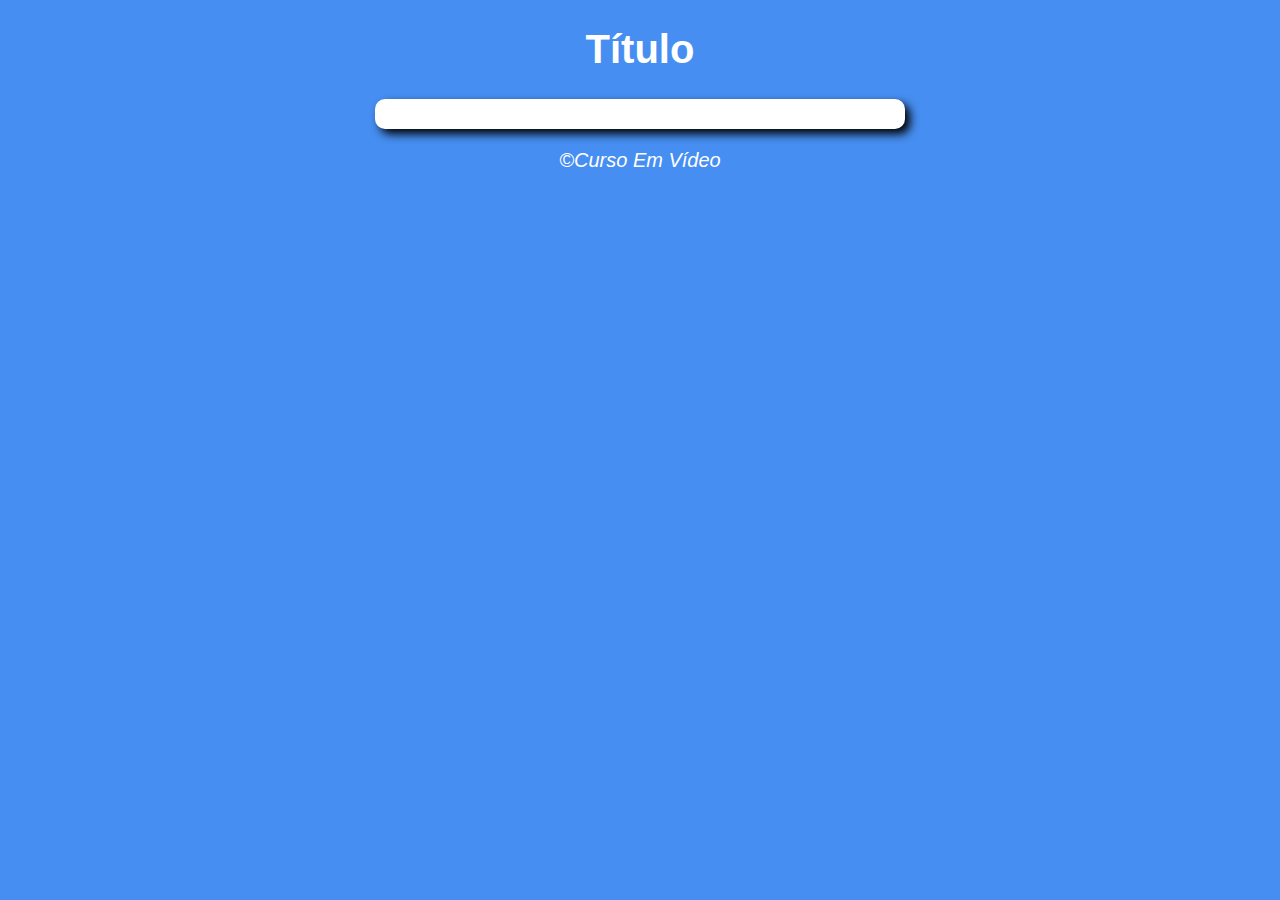
==== exercicio-1/index.html @ 6127480c "começo do exercicio de java script" ====
<!DOCTYPE html>
<html lang="pt-br">
<head>
    <meta charset="UTF-8">
    <meta name="viewport" content="width=device-width, initial-scale=1.0">
    <title>Testes de javascript</title>
    <link rel="stylesheet" href="style.css">
</head>
<body>
    <header>
        <h1>Título</h1>
    </header>
    <section>
        <div>

        </div>
        <div>

        </div>
    </section>
    <footer>
        <p> &copy;Curso Em Vídeo</p>
    </footer>
    <script src="script.js"></script>
</body>
</html>
---- exercicio-1/style.css ----
header{
    color: white;
    text-align: center;
}

body {
    background: rgb(70, 142, 241);
    font: normal 15pt Arial;
}

section{
    background: white;
    border-radius: 10px;
    padding: 15px;
    width: 500px;
    margin: auto;
    box-shadow: 5px 5px 10px black;
}

footer{
    color: white;
    text-align: center;
    font-style: italic;
}
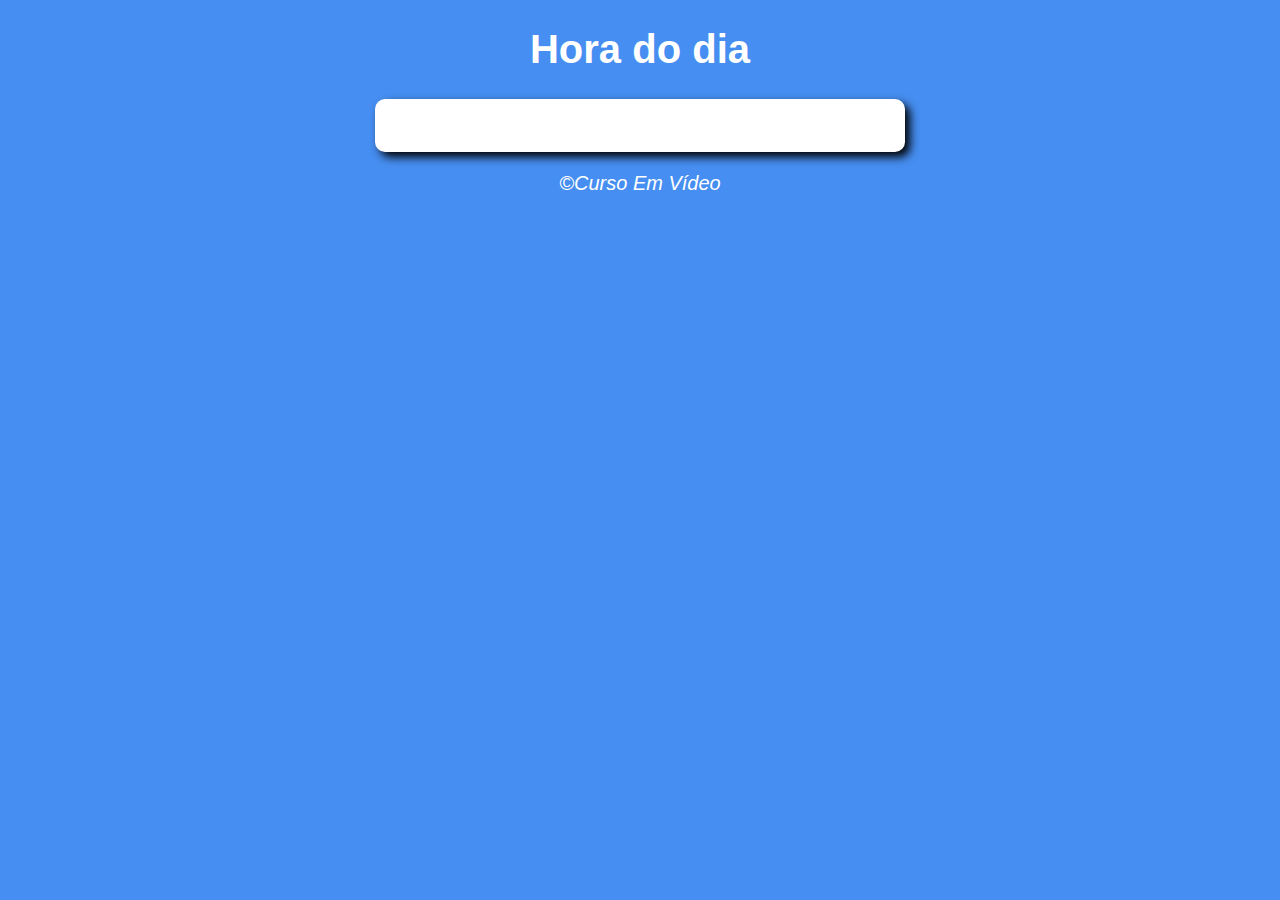
==== commit ad057a1d: "teste" ====
--- a/exercicio-1/index.html
+++ b/exercicio-1/index.html
@@ -3,18 +3,19 @@
 <head>
     <meta charset="UTF-8">
     <meta name="viewport" content="width=device-width, initial-scale=1.0">
-    <title>Testes de javascript</title>
+    <title>Hora do dia</title>
     <link rel="stylesheet" href="style.css">
 </head>
 <body>
     <header>
-        <h1>Título</h1>
+        <h1>Hora do dia</h1>
     </header>
     <section>
-        <div>
+        <div id="msg">
 
         </div>
-        <div>
+        <div id="foto">
+            <img src="" alt="">
 
         </div>
     </section>
--- a/exercicio-1/style.css
+++ b/exercicio-1/style.css
@@ -21,4 +21,4 @@
     color: white;
     text-align: center;
     font-style: italic;
-}+}
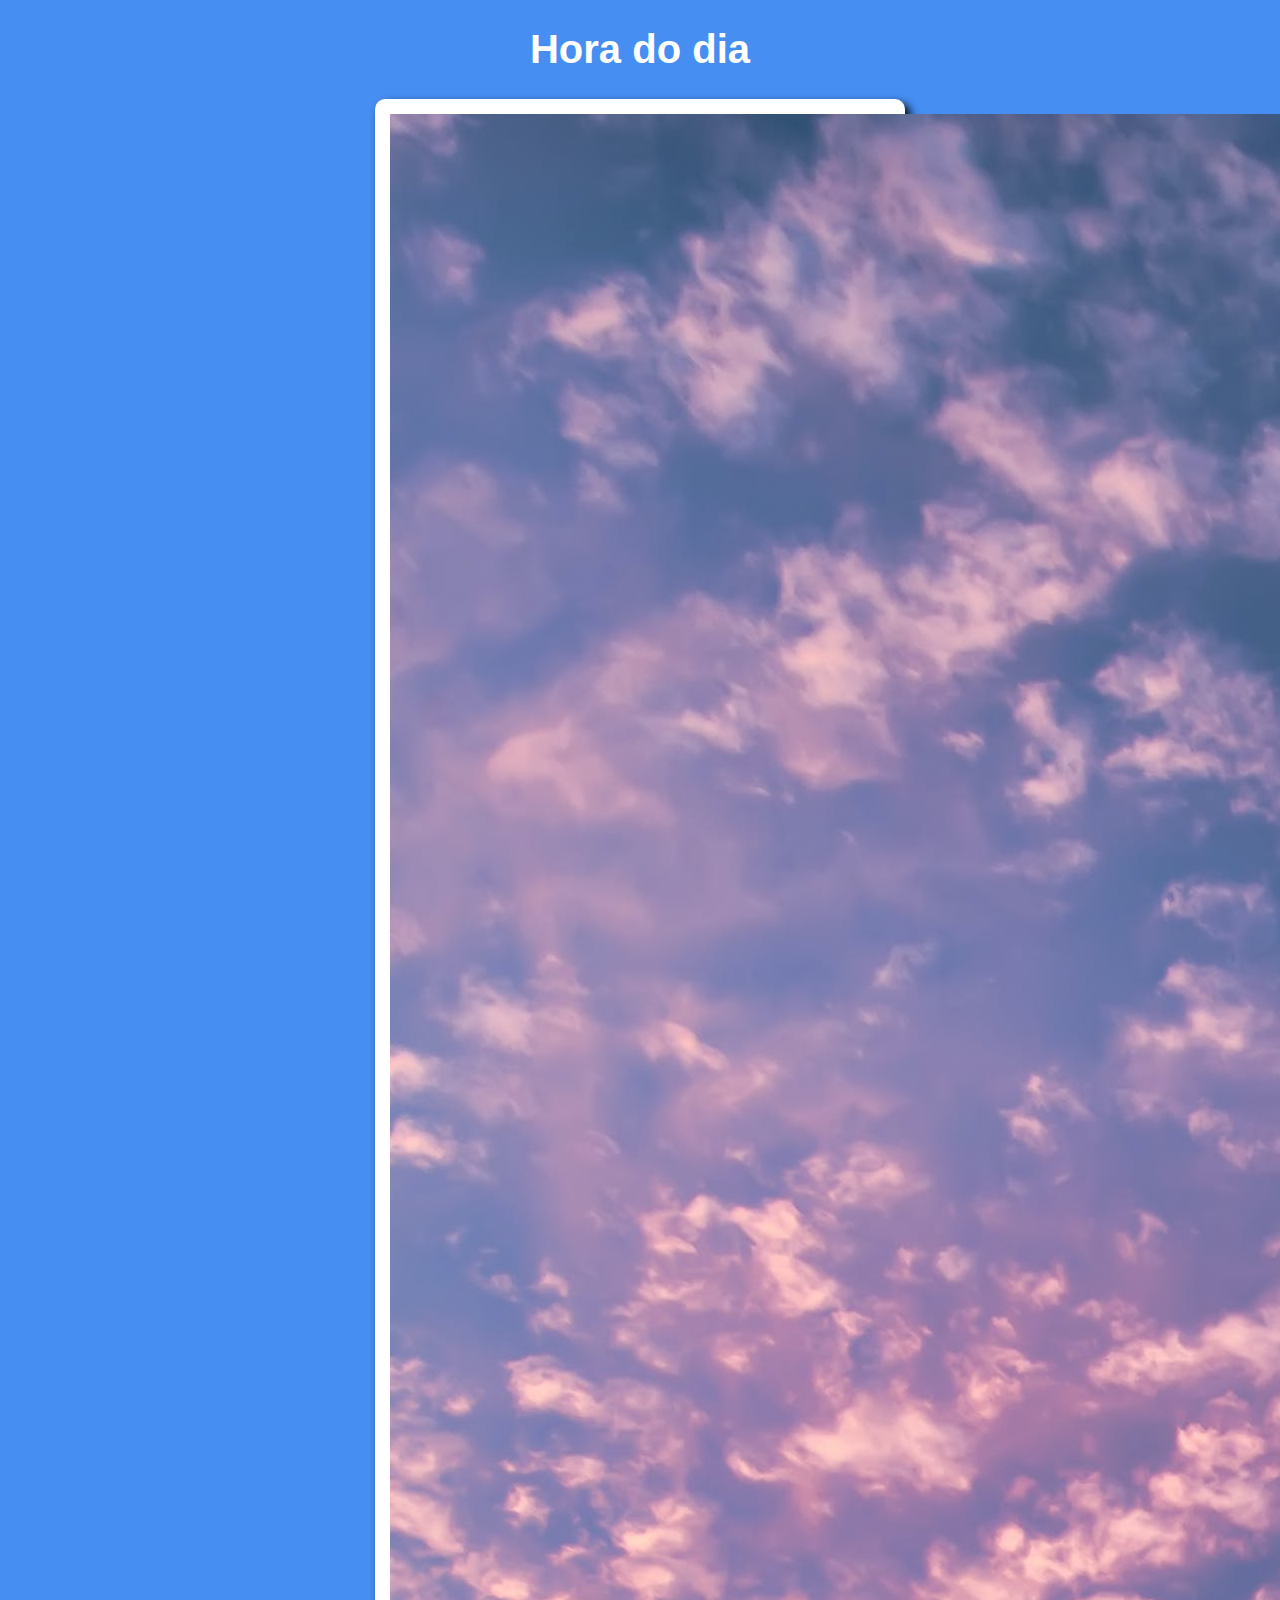
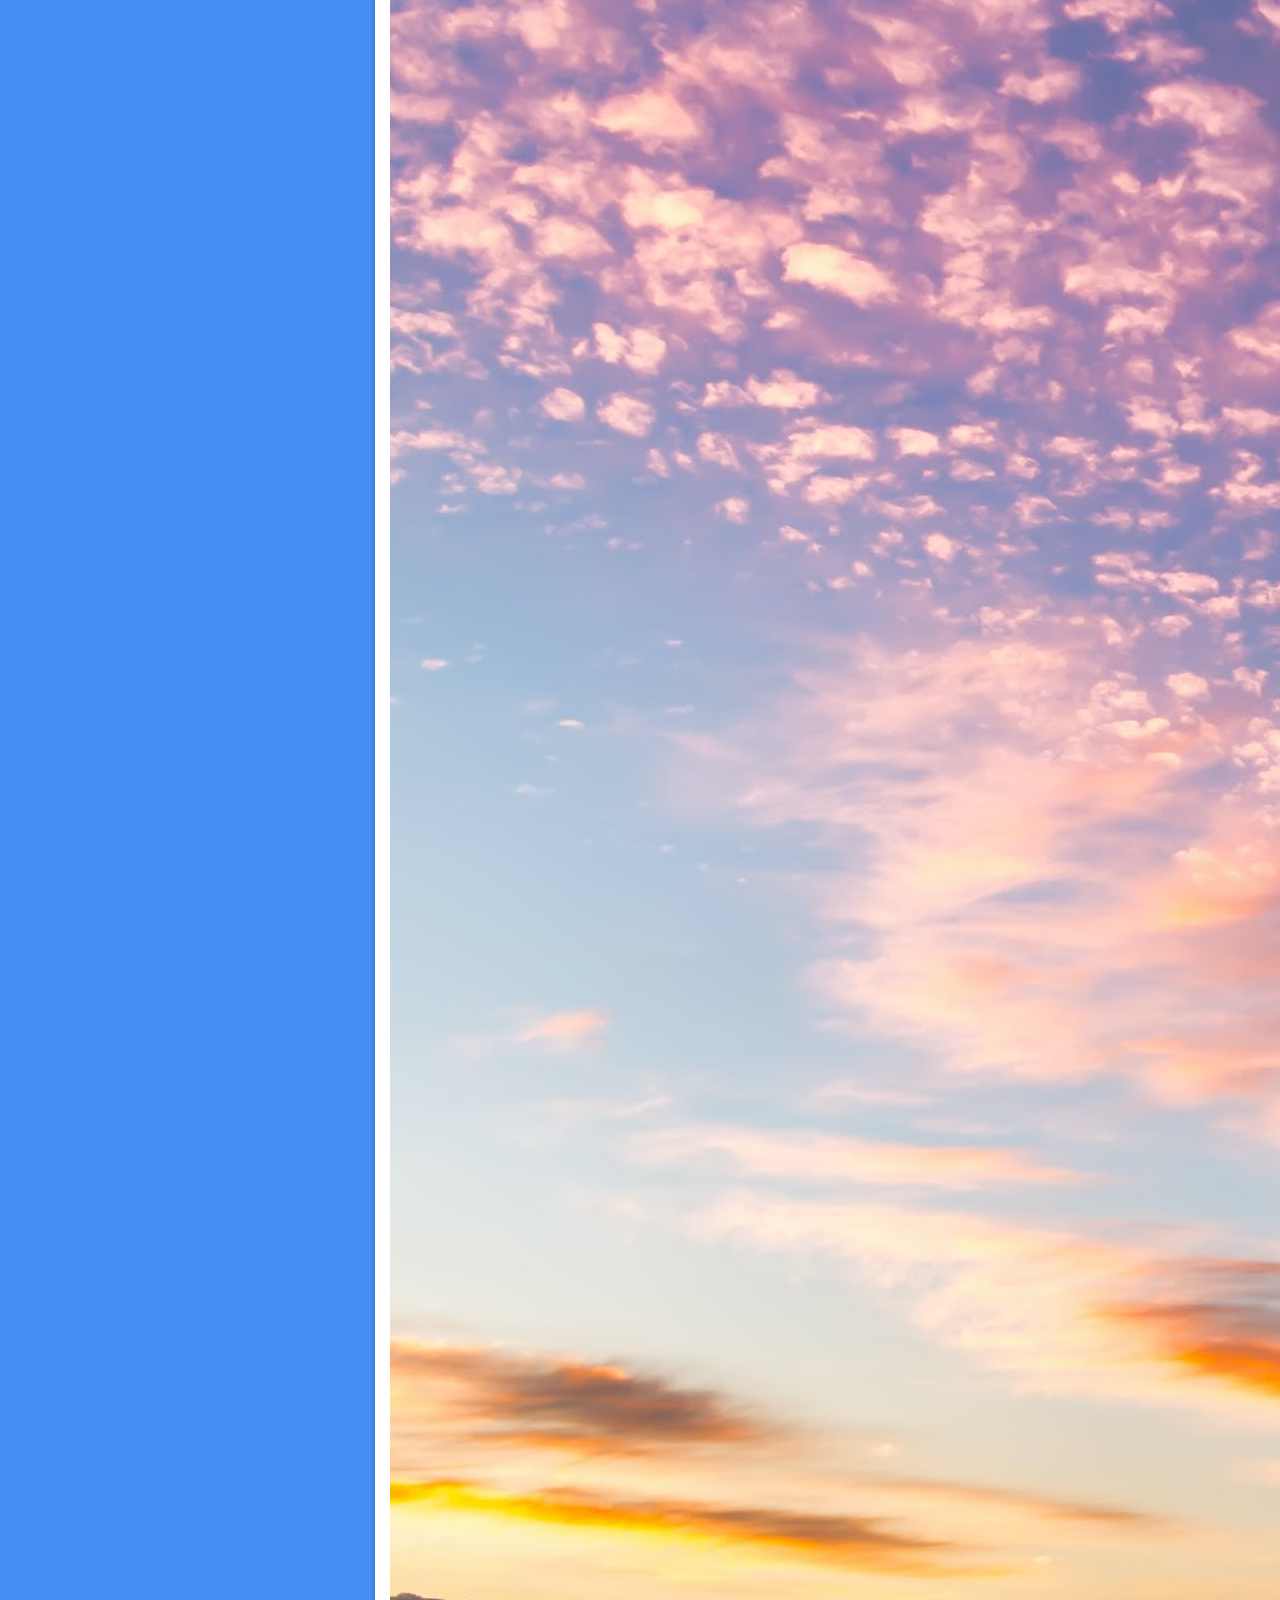
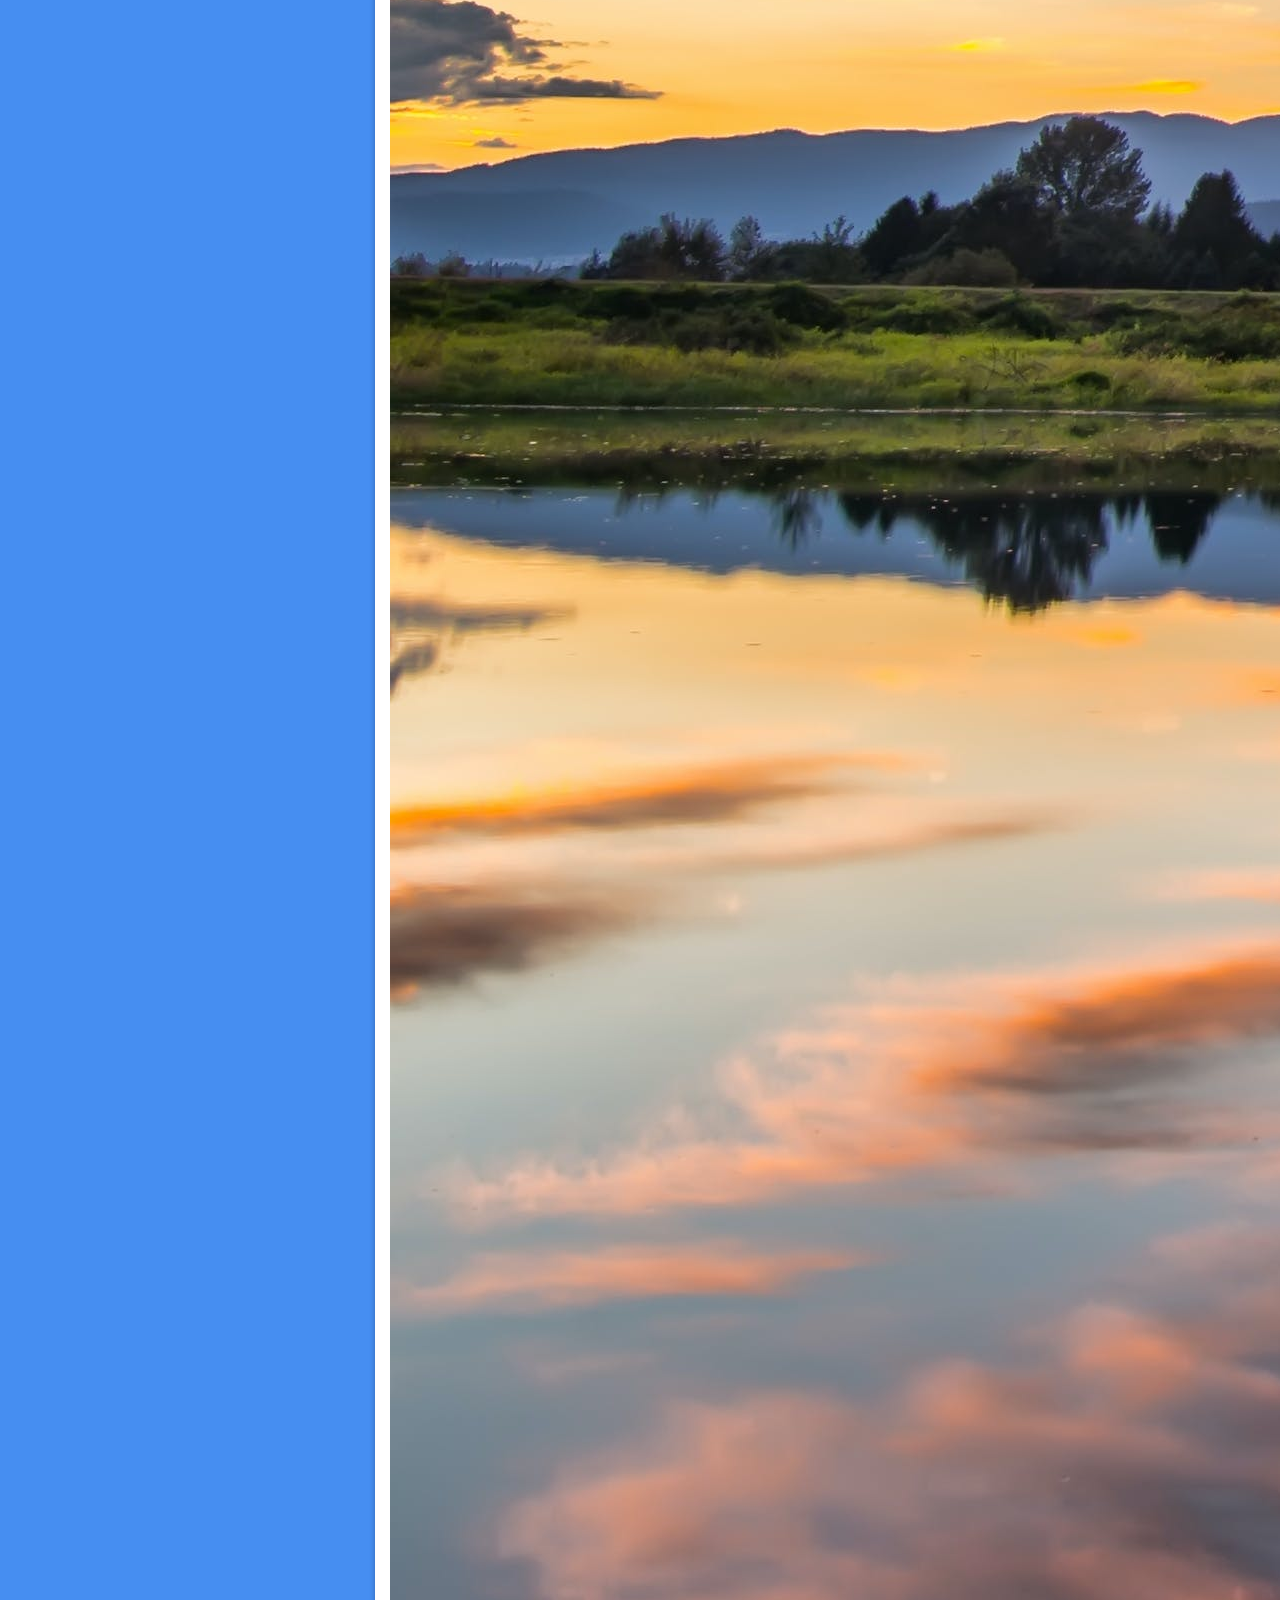
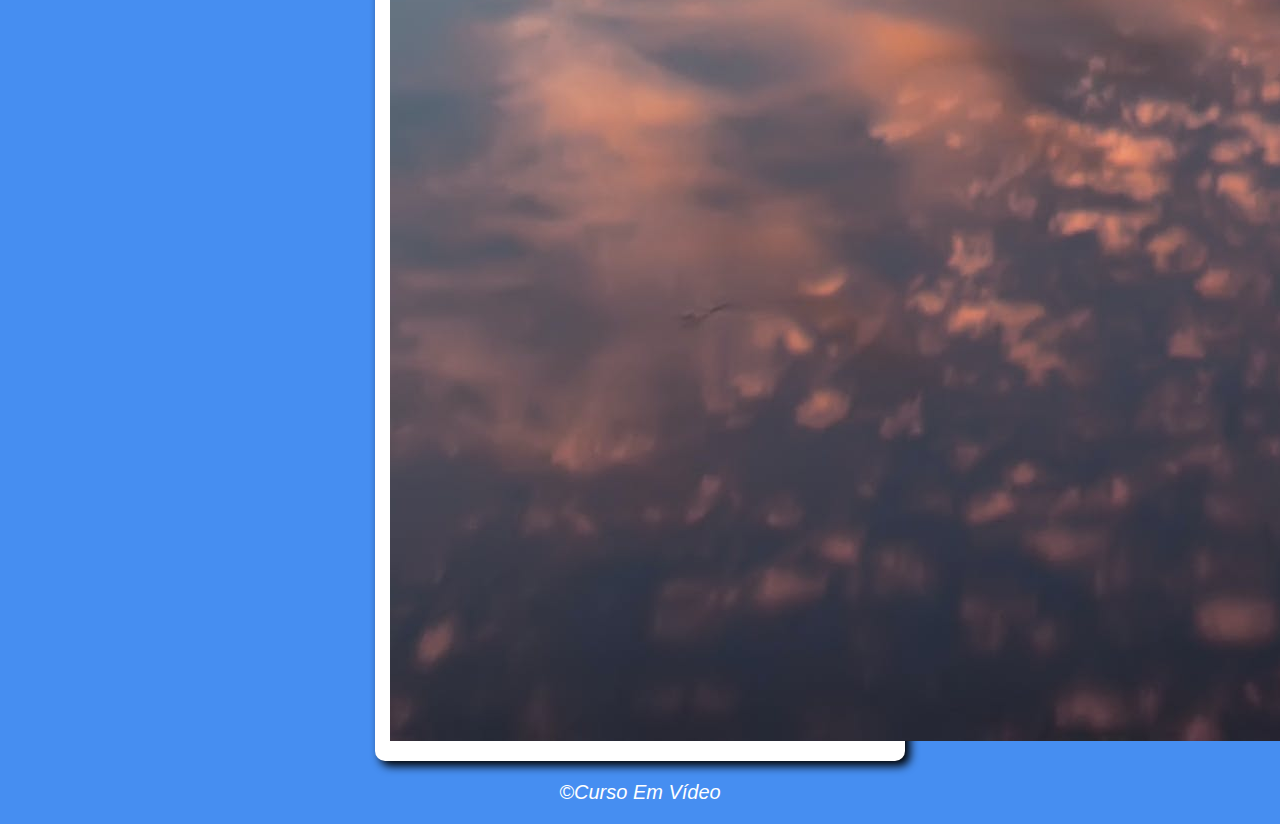
==== commit 0de89ac5: "Update index.html" ====
--- a/exercicio-1/index.html
+++ b/exercicio-1/index.html
@@ -15,7 +15,7 @@
 
         </div>
         <div id="foto">
-            <img src="" alt="">
+            <img src="./manha.jpg" alt="">
 
         </div>
     </section>
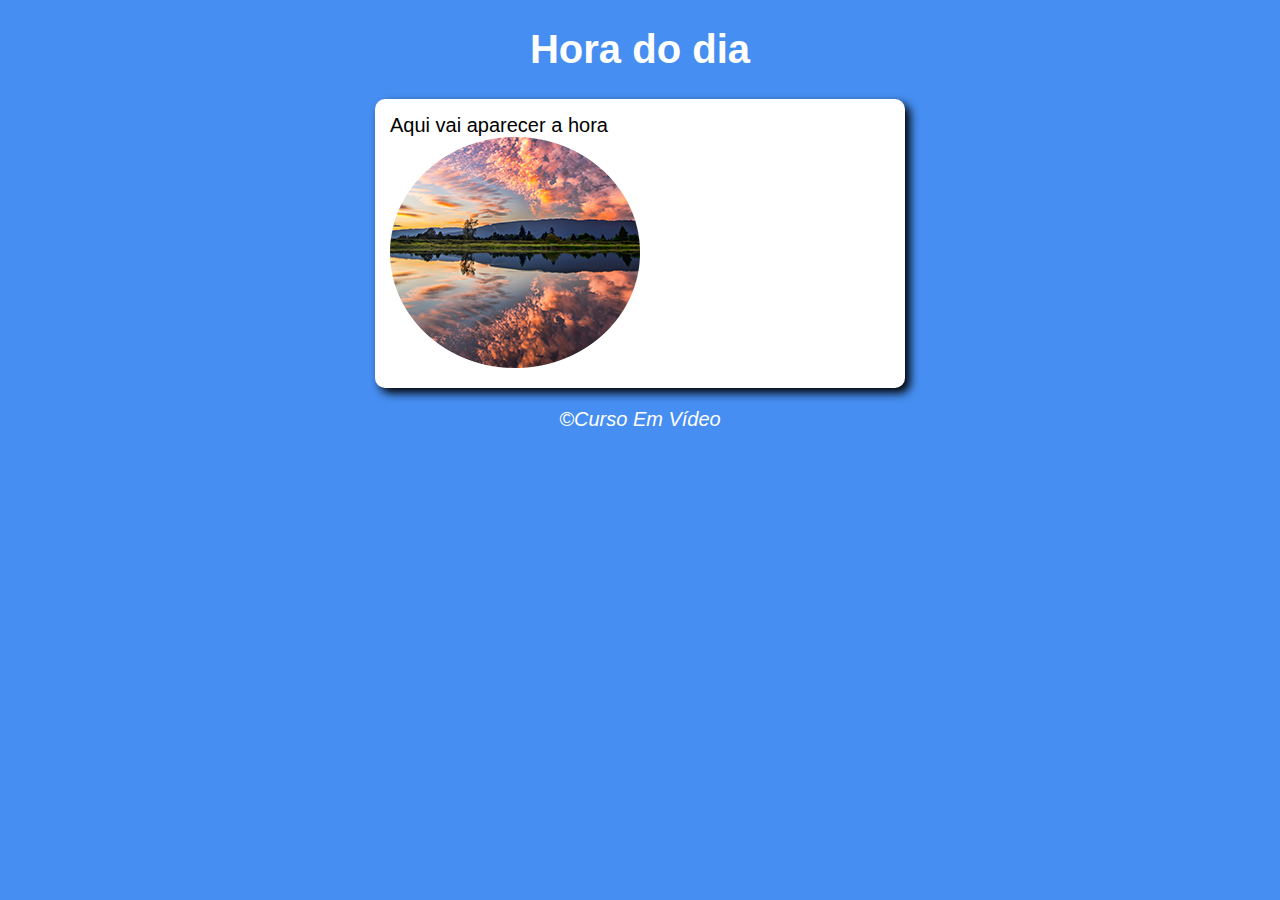
==== commit 5967b0b5: "estudando" ====
--- a/exercicio-1/index.html
+++ b/exercicio-1/index.html
@@ -6,17 +6,16 @@
     <title>Hora do dia</title>
     <link rel="stylesheet" href="style.css">
 </head>
-<body>
+<body onload="carregar()">
     <header>
         <h1>Hora do dia</h1>
     </header>
     <section>
         <div id="msg">
-
+            Aqui vai aparecer a hora
         </div>
         <div id="foto">
-            <img src="./manha.jpg" alt="">
-
+            <img id="imagem" src="./manha.png" alt="">
         </div>
     </section>
     <footer>
